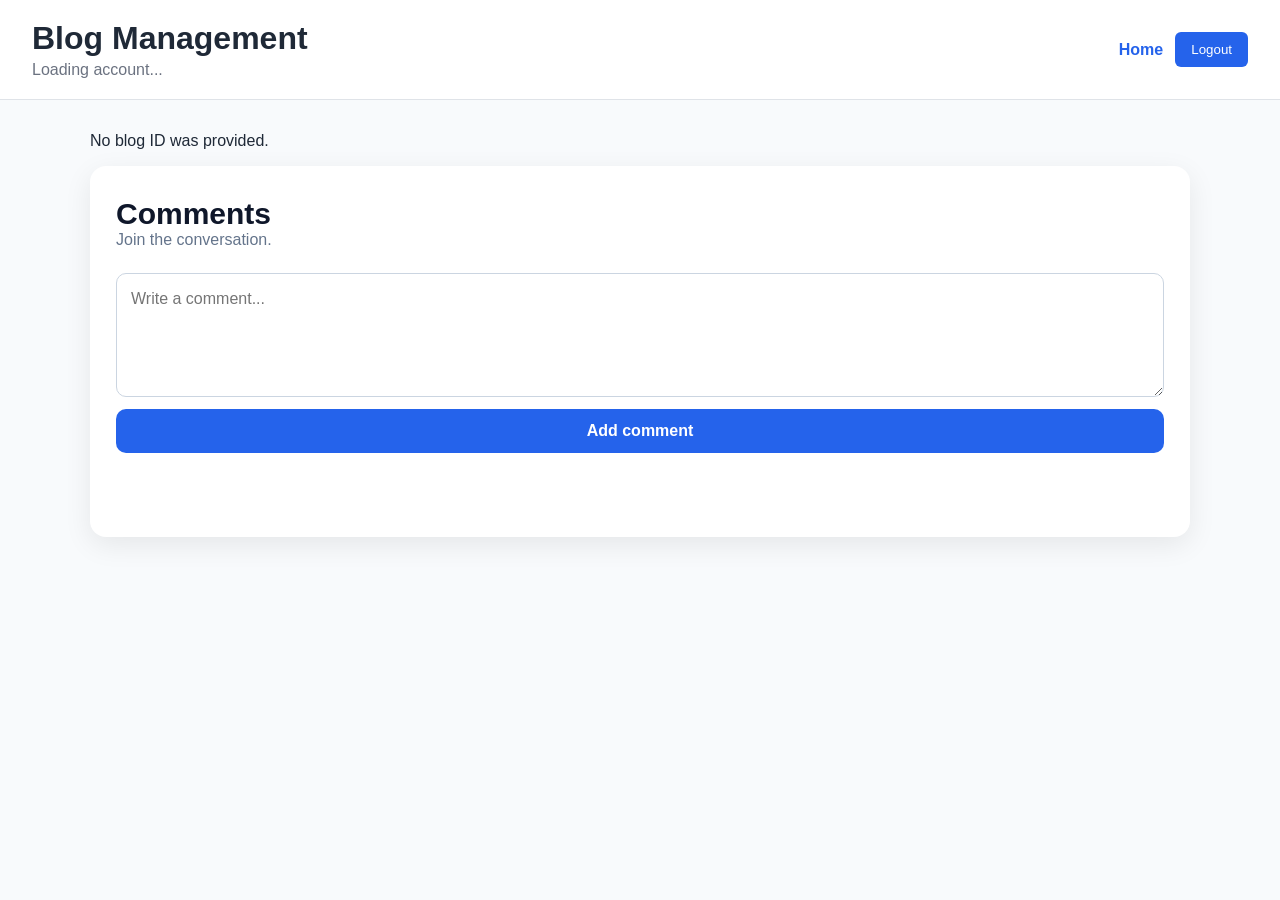
==== frontend/blog.html @ 799d3f11 "simple Front has done" ====
<!DOCTYPE html>
<html lang="en">
<head>
    <meta charset="UTF-8">

    <meta
        name="viewport"
        content="width=device-width, initial-scale=1.0"
    >

    <title>Blog | Blog Management</title>

    <link rel="stylesheet" href="css/style.css">
</head>

<body>

    <header class="site-header">
        <div>
            <h1>Blog Management</h1>
            <p id="blog-page-user">Loading account...</p>
        </div>

        <nav class="header-actions">
            <a class="secondary-link" href="index.html">
                Home
            </a>

            <a
                id="dashboard-link"
                class="secondary-link hidden"
                href="dashboard.html"
            >
                Dashboard
            </a>

            <button id="logout-button" type="button">
                Logout
            </button>
        </nav>
    </header>

    <main class="page-container">
        <p id="blog-message">Loading blog...</p>

        <article id="blog-details" class="blog-details hidden">
            <img
                id="blog-image"
                class="blog-details-image hidden"
                alt=""
            >

            <div class="blog-details-content">
                <div class="blog-details-meta">
                    <span id="blog-category">
                        Uncategorized
                    </span>

                    <span id="blog-author"></span>

                    <span id="blog-views"></span>
                </div>

                <h2 id="blog-title"></h2>

                <p id="blog-date" class="blog-date"></p>

                <div id="blog-content" class="blog-body"></div>
            </div>
        </article>

        <section class="comments-section">
            <div class="section-heading">
                <div>
                    <h2>Comments</h2>
                    <p>Join the conversation.</p>
                </div>
            </div>

            <form id="comment-form" class="comment-form">
                <textarea
                    id="comment-content"
                    rows="4"
                    maxlength="1000"
                    placeholder="Write a comment..."
                    required
                ></textarea>

                <button
                    id="comment-button"
                    class="primary-button"
                    type="submit"
                >
                    Add comment
                </button>

                <p
                    id="comment-message"
                    class="form-message"
                    aria-live="polite"
                ></p>
            </form>

            <p id="comments-message">Loading comments...</p>

            <div id="comments-container" class="comments-list"></div>
        </section>
    </main>

    <script src="js/api.js"></script>
    <script src="js/blog.js"></script>
</body>
</html>
---- frontend/css/style.css ----
* {
    box-sizing: border-box;
}

body {
    margin: 0;
    font-family: Arial, sans-serif;
    background: #f4f6f8;
    color: #1f2937;
}

.site-header {
    display: flex;
    align-items: center;
    justify-content: space-between;
    gap: 24px;
    padding: 20px 32px;
    background: #ffffff;
    border-bottom: 1px solid #dfe3e8;
}

.site-header h1 {
    margin: 0 0 4px;
}

.site-header p {
    margin: 0;
    color: #6b7280;
}

button {
    cursor: pointer;
    border: 0;
    border-radius: 6px;
    padding: 10px 16px;
    background: #2563eb;
    color: white;
}

.page-container {
    width: min(1100px, calc(100% - 32px));
    margin: 32px auto;
}

.toolbar {
    display: flex;
    gap: 10px;
    margin-bottom: 30px;
}

.toolbar input {
    flex: 1;
    padding: 11px 12px;
    border: 1px solid #cbd5e1;
    border-radius: 6px;
}

.blogs-grid {
    display: grid;
    grid-template-columns: repeat(
        auto-fit,
        minmax(260px, 1fr)
    );
    gap: 20px;
}

.blog-card {
    overflow: hidden;
    background: white;
    border-radius: 10px;
    box-shadow: 0 4px 14px rgb(0 0 0 / 8%);
}

.blog-image {
    display: block;
    width: 100%;
    height: 190px;
    object-fit: cover;
}

.blog-card-content {
    padding: 18px;
}

.blog-card-content h3 {
    margin-top: 0;
}

.blog-meta {
    color: #6b7280;
    font-size: 14px;
}

.blog-card a {
    color: #2563eb;
    font-weight: 700;
    text-decoration: none;
}
.auth-page {
    min-height: 100vh;
    display: grid;
    place-items: center;
    padding: 24px;
    background:
        radial-gradient(
            circle at top left,
            rgba(37, 99, 235, 0.16),
            transparent 35%
        ),
        linear-gradient(135deg, #f8fafc, #eef2ff);
}

.auth-container {
    width: 100%;
    max-width: 440px;
}

.auth-card {
    padding: 36px;
    border: 1px solid rgba(148, 163, 184, 0.25);
    border-radius: 18px;
    background: rgba(255, 255, 255, 0.94);
    box-shadow: 0 24px 60px rgba(15, 23, 42, 0.12);
    backdrop-filter: blur(12px);
}

.auth-brand {
    margin-bottom: 28px;
    text-align: center;
}

.auth-badge {
    display: inline-block;
    margin-bottom: 14px;
    padding: 6px 10px;
    border-radius: 999px;
    background: #dbeafe;
    color: #1d4ed8;
    font-size: 13px;
    font-weight: 700;
}

.auth-brand h1 {
    margin: 0 0 10px;
    font-size: 32px;
    color: #0f172a;
}

.auth-brand p {
    margin: 0;
    color: #64748b;
    line-height: 1.6;
}

.auth-form {
    display: grid;
    gap: 18px;
}

.form-group {
    display: grid;
    gap: 8px;
}

.form-group label {
    font-size: 14px;
    font-weight: 700;
    color: #334155;
}

.form-group input {
    width: 100%;
    padding: 13px 14px;
    border: 1px solid #cbd5e1;
    border-radius: 10px;
    background: #ffffff;
    color: #0f172a;
    font: inherit;
    outline: none;
    transition:
        border-color 0.2s ease,
        box-shadow 0.2s ease;
}

.form-group input:focus {
    border-color: #2563eb;
    box-shadow: 0 0 0 4px rgba(37, 99, 235, 0.12);
}

.primary-button {
    width: 100%;
    padding: 13px 16px;
    border: 0;
    border-radius: 10px;
    background: #2563eb;
    color: #ffffff;
    font-size: 16px;
    font-weight: 700;
    cursor: pointer;
    transition:
        transform 0.2s ease,
        background 0.2s ease;
}

.primary-button:hover {
    background: #1d4ed8;
    transform: translateY(-1px);
}

.primary-button:disabled {
    cursor: not-allowed;
    opacity: 0.65;
    transform: none;
}

.form-message {
    min-height: 22px;
    margin: 0;
    text-align: center;
    color: #dc2626;
    font-size: 14px;
}

.auth-footer {
    margin: 24px 0 0;
    text-align: center;
    color: #64748b;
}

.auth-footer a {
    color: #2563eb;
    font-weight: 700;
    text-decoration: none;
}

.auth-footer a:hover {
    text-decoration: underline;
}

@media (max-width: 520px) {
    .auth-card {
        padding: 26px 20px;
    }

    .auth-brand h1 {
        font-size: 27px;
    }
}
.header-actions {
    display: flex;
    align-items: center;
    flex-wrap: wrap;
    gap: 12px;
}

.primary-link,
.secondary-link,
.small-link {
    text-decoration: none;
    font-weight: 700;
}

.primary-link {
    padding: 10px 16px;
    border-radius: 7px;
    background: #2563eb;
    color: #ffffff;
}

.secondary-link {
    color: #2563eb;
}

.dashboard-summary {
    display: grid;
    grid-template-columns:
        repeat(auto-fit, minmax(220px, 1fr));
    gap: 20px;
    margin-bottom: 28px;
}

.summary-card {
    display: grid;
    gap: 10px;
    padding: 22px;
    border-radius: 14px;
    background: #ffffff;
    box-shadow: 0 4px 14px rgb(0 0 0 / 7%);
}

.summary-card span {
    color: #64748b;
}

.summary-card strong {
    color: #0f172a;
    font-size: 34px;
}

.dashboard-section {
    padding: 24px;
    border-radius: 14px;
    background: #ffffff;
    box-shadow: 0 4px 14px rgb(0 0 0 / 7%);
}

.section-heading {
    display: flex;
    justify-content: space-between;
    gap: 20px;
    margin-bottom: 20px;
}

.section-heading h2 {
    margin: 0 0 6px;
}

.section-heading p {
    margin: 0;
    color: #64748b;
}

.table-wrapper {
    overflow-x: auto;
}

.dashboard-table {
    width: 100%;
    border-collapse: collapse;
}

.dashboard-table th,
.dashboard-table td {
    padding: 14px 12px;
    border-bottom: 1px solid #e2e8f0;
    text-align: left;
}

.dashboard-table th {
    color: #475569;
    font-size: 14px;
}

.table-actions {
    display: flex;
    align-items: center;
    flex-wrap: wrap;
    gap: 10px;
}

.small-link {
    color: #2563eb;
}

.danger-button {
    padding: 8px 12px;
    background: #dc2626;
}

.danger-button:hover {
    background: #b91c1c;
}

.editor-card {
    max-width: 820px;
    margin: 0 auto;
    padding: 28px;
    border-radius: 16px;
    background: #ffffff;
    box-shadow: 0 8px 28px rgb(0 0 0 / 8%);
}

.editor-form {
    display: grid;
    gap: 20px;
}

.editor-form textarea,
.editor-form select {
    width: 100%;
    padding: 13px 14px;
    border: 1px solid #cbd5e1;
    border-radius: 10px;
    background: #ffffff;
    color: #0f172a;
    font: inherit;
    outline: none;
}

.editor-form textarea {
    resize: vertical;
    line-height: 1.6;
}

.editor-form textarea:focus,
.editor-form select:focus {
    border-color: #2563eb;
    box-shadow: 0 0 0 4px rgba(37, 99, 235, 0.12);
}
.hidden {
    display: none !important;
}

.blog-details {
    overflow: hidden;
    margin-bottom: 34px;
    border-radius: 16px;
    background: #ffffff;
    box-shadow: 0 8px 28px rgb(0 0 0 / 8%);
}

.blog-details-image {
    display: block;
    width: 100%;
    max-height: 520px;
    object-fit: cover;
}

.blog-details-content {
    padding: 32px;
}

.blog-details-meta {
    display: flex;
    flex-wrap: wrap;
    gap: 12px;
    margin-bottom: 14px;
    color: #64748b;
    font-size: 14px;
}

.blog-details-meta span:first-child {
    padding: 5px 10px;
    border-radius: 999px;
    background: #dbeafe;
    color: #1d4ed8;
    font-weight: 700;
}

.blog-details h2 {
    margin: 0 0 10px;
    color: #0f172a;
    font-size: clamp(30px, 5vw, 48px);
}

.blog-date {
    color: #64748b;
}

.blog-body {
    margin-top: 28px;
    color: #334155;
    font-size: 18px;
    line-height: 1.85;
    white-space: pre-wrap;
}

.comments-section {
    padding: 26px;
    border-radius: 16px;
    background: #ffffff;
    box-shadow: 0 8px 28px rgb(0 0 0 / 8%);
}

.comment-form {
    display: grid;
    gap: 12px;
    margin: 24px 0;
}

.comment-form textarea {
    width: 100%;
    padding: 13px 14px;
    border: 1px solid #cbd5e1;
    border-radius: 10px;
    font: inherit;
    line-height: 1.5;
    resize: vertical;
}

.comments-list {
    display: grid;
    gap: 16px;
}

.comment-card {
    padding: 18px;
    border: 1px solid #e2e8f0;
    border-radius: 12px;
    background: #f8fafc;
}

.comment-header {
    display: flex;
    align-items: flex-start;
    justify-content: space-between;
    gap: 16px;
}

.comment-header p {
    margin: 5px 0 0;
    color: #64748b;
    font-size: 13px;
}

.comment-actions {
    display: flex;
    gap: 8px;
}

.small-button {
    padding: 8px 12px;
    background: #475569;
}

.comment-text {
    margin: 16px 0 0;
    color: #334155;
    line-height: 1.65;
    white-space: pre-wrap;
}
.current-image-section {
    display: grid;
    gap: 10px;
}

.field-label {
    margin: 0;
    color: #334155;
    font-size: 14px;
    font-weight: 700;
}

.field-help {
    color: #64748b;
    line-height: 1.5;
}

.current-blog-image {
    width: min(100%, 420px);
    max-height: 260px;
    border-radius: 12px;
    object-fit: cover;
    box-shadow: 0 4px 14px rgb(0 0 0 / 10%);
}
.category-management {
    margin-top: 28px;
}

.category-form {
    display: flex;
    gap: 12px;
    margin-bottom: 18px;
}

.category-form input {
    flex: 1;
    padding: 12px 14px;
    border: 1px solid #cbd5e1;
    border-radius: 10px;
    font: inherit;
}

.categories-list {
    display: grid;
    gap: 12px;
}

.category-item {
    display: flex;
    align-items: center;
    justify-content: space-between;
    gap: 16px;
    padding: 14px 16px;
    border: 1px solid #e2e8f0;
    border-radius: 10px;
    background: #f8fafc;
}

@media (max-width: 640px) {
    .category-form {
        flex-direction: column;
    }
}
:root {
    --primary: #2563eb;
    --primary-dark: #1d4ed8;
    --primary-soft: #dbeafe;
    --heading: #0f172a;
    --text: #334155;
    --muted: #64748b;
    --border: #e2e8f0;
    --surface: #ffffff;
    --background: #f8fafc;
}

body {
    background: var(--background);
}

.home-header {
    position: sticky;
    top: 0;
    z-index: 20;
    padding: 14px max(24px, calc((100% - 1180px) / 2));
    box-shadow: 0 1px 14px rgb(15 23 42 / 6%);
}

.site-brand {
    display: flex;
    align-items: center;
    gap: 12px;
    color: var(--heading);
    text-decoration: none;
}

.site-brand > span:last-child {
    display: grid;
    gap: 2px;
}

.site-brand strong {
    font-size: 17px;
}

.site-brand small {
    color: var(--muted);
    font-size: 12px;
}

.brand-icon {
    display: grid;
    width: 42px;
    height: 42px;
    place-items: center;
    border-radius: 12px;
    background: linear-gradient(
        135deg,
        var(--primary),
        #7c3aed
    );
    color: white;
    font-size: 20px;
    font-weight: 800;
}

.nav-link {
    color: var(--text);
    font-weight: 700;
    text-decoration: none;
}

.nav-link:hover {
    color: var(--primary);
}

.outline-button {
    padding: 10px 16px;
    border: 1px solid #cbd5e1;
    background: white;
    color: var(--text);
}

.outline-button:hover {
    border-color: var(--primary);
    color: var(--primary);
}

.hero-section {
    position: relative;
    display: grid;
    grid-template-columns: minmax(0, 1.2fr) minmax(320px, 0.8fr);
    min-height: 520px;
    overflow: hidden;
    padding: 88px max(24px, calc((100% - 1180px) / 2));
    background:
        radial-gradient(
            circle at 85% 20%,
            rgb(124 58 237 / 20%),
            transparent 28%
        ),
        radial-gradient(
            circle at 60% 80%,
            rgb(37 99 235 / 16%),
            transparent 35%
        ),
        linear-gradient(
            135deg,
            #eff6ff,
            #f8fafc 55%,
            #f5f3ff
        );
}

.hero-content {
    position: relative;
    z-index: 2;
    align-self: center;
    max-width: 680px;
}

.hero-label,
.section-label {
    color: var(--primary);
    font-size: 13px;
    font-weight: 800;
    letter-spacing: 0.08em;
    text-transform: uppercase;
}

.hero-content h1 {
    max-width: 650px;
    margin: 16px 0 20px;
    color: var(--heading);
    font-size: clamp(42px, 7vw, 72px);
    line-height: 1.04;
    letter-spacing: -0.04em;
}

.hero-content > p {
    max-width: 590px;
    margin: 0;
    color: var(--muted);
    font-size: 19px;
    line-height: 1.7;
}

.hero-user-row p {
    margin: 22px 0;
    color: var(--text);
    font-weight: 700;
}

.hero-search {
    display: flex;
    max-width: 650px;
    padding: 7px;
    border: 1px solid rgb(148 163 184 / 30%);
    border-radius: 15px;
    background: rgb(255 255 255 / 90%);
    box-shadow: 0 16px 40px rgb(15 23 42 / 10%);
}

.hero-search input {
    min-width: 0;
    flex: 1;
    padding: 13px;
    border: 0;
    background: transparent;
    font: inherit;
    outline: none;
}

.hero-search button {
    padding-inline: 24px;
    border-radius: 10px;
}

.hero-decoration {
    position: relative;
    min-height: 340px;
}

.hero-circle {
    position: absolute;
    top: 50%;
    left: 50%;
    width: 310px;
    height: 310px;
    transform: translate(-50%, -50%);
    border-radius: 50%;
    background:
        linear-gradient(
            145deg,
            rgb(37 99 235 / 90%),
            rgb(124 58 237 / 84%)
        );
    box-shadow:
        0 40px 80px rgb(37 99 235 / 25%);
}

.floating-card {
    position: absolute;
    z-index: 2;
    display: grid;
    gap: 6px;
    width: 210px;
    padding: 20px;
    border: 1px solid rgb(255 255 255 / 60%);
    border-radius: 18px;
    background: rgb(255 255 255 / 88%);
    box-shadow: 0 20px 50px rgb(15 23 42 / 15%);
    backdrop-filter: blur(14px);
}

.floating-card span {
    color: var(--primary);
    font-size: 13px;
    font-weight: 800;
}

.floating-card strong {
    color: var(--heading);
    font-size: 18px;
}

.floating-card-one {
    top: 36px;
    left: 5%;
    transform: rotate(-4deg);
}

.floating-card-two {
    right: 2%;
    bottom: 35px;
    transform: rotate(5deg);
}

.home-layout {
    display: grid;
    grid-template-columns: 260px minmax(0, 1fr);
    align-items: start;
    gap: 34px;
    width: min(1180px, calc(100% - 32px));
    padding-block: 50px 70px;
}

.categories-panel {
    position: sticky;
    top: 96px;
    padding: 22px;
    border: 1px solid var(--border);
    border-radius: 16px;
    background: var(--surface);
    box-shadow: 0 8px 26px rgb(15 23 42 / 6%);
}

.panel-heading {
    display: flex;
    align-items: flex-start;
    justify-content: space-between;
    gap: 12px;
    margin-bottom: 18px;
}

.panel-heading h2 {
    margin: 5px 0 0;
    color: var(--heading);
    font-size: 22px;
}

.text-button {
    padding: 0;
    background: transparent;
    color: var(--primary);
    font-weight: 700;
}

.category-chips {
    display: grid;
    gap: 9px;
}

.category-chip {
    width: 100%;
    padding: 11px 13px;
    border: 1px solid var(--border);
    background: #f8fafc;
    color: var(--text);
    text-align: left;
    transition:
        border-color 0.2s ease,
        background 0.2s ease,
        color 0.2s ease,
        transform 0.2s ease;
}

.category-chip:hover {
    border-color: #93c5fd;
    background: #eff6ff;
    color: var(--primary);
    transform: translateX(3px);
}

.category-chip.active {
    border-color: var(--primary);
    background: var(--primary);
    color: white;
}

.content-column {
    min-width: 0;
}

.featured-section {
    margin-bottom: 52px;
}

.section-heading {
    margin-bottom: 22px;
}

.section-heading h2 {
    margin: 5px 0 0;
    color: var(--heading);
    font-size: 30px;
}

.latest-heading {
    display: flex;
    align-items: flex-end;
    justify-content: space-between;
    gap: 20px;
}

.result-count {
    color: var(--muted);
    font-size: 14px;
    font-weight: 700;
}

.featured-blog-card {
    display: grid;
    grid-template-columns: minmax(280px, 0.95fr) minmax(0, 1.05fr);
    overflow: hidden;
    border: 1px solid var(--border);
    border-radius: 20px;
    background: var(--surface);
    box-shadow: 0 16px 40px rgb(15 23 42 / 8%);
}

.featured-image-wrapper {
    display: block;
    min-height: 370px;
}

.featured-image {
    width: 100%;
    height: 100%;
    object-fit: cover;
}

.featured-placeholder,
.blog-card-placeholder {
    display: grid;
    place-items: center;
    background:
        linear-gradient(
            135deg,
            #dbeafe,
            #ede9fe
        );
    color: var(--primary);
    font-weight: 800;
}

.featured-content {
    display: flex;
    flex-direction: column;
    justify-content: center;
    padding: 38px;
}

.featured-content h3 {
    margin: 16px 0;
    font-size: clamp(28px, 4vw, 40px);
    line-height: 1.15;
}

.featured-content h3 a,
.modern-blog-card h3 a {
    color: var(--heading);
    text-decoration: none;
}

.featured-content h3 a:hover,
.modern-blog-card h3 a:hover {
    color: var(--primary);
}

.featured-content > p {
    margin: 0 0 22px;
    color: var(--muted);
    font-size: 16px;
    line-height: 1.75;
}

.blog-category-badge {
    width: fit-content;
    padding: 6px 10px;
    border-radius: 999px;
    background: var(--primary-soft);
    color: var(--primary-dark);
    font-size: 12px;
    font-weight: 800;
}

.blog-card-footer {
    display: flex;
    flex-wrap: wrap;
    gap: 9px 16px;
    color: var(--muted);
    font-size: 13px;
}

.read-more-link {
    display: inline-block;
    width: fit-content;
    margin-top: 24px;
    color: var(--primary);
    font-weight: 800;
    text-decoration: none;
}

.read-more-link:hover {
    color: var(--primary-dark);
}

.blogs-grid {
    display: grid;
    grid-template-columns:
        repeat(2, minmax(0, 1fr));
    gap: 24px;
}

.modern-blog-card {
    display: flex;
    min-width: 0;
    flex-direction: column;
    overflow: hidden;
    border: 1px solid var(--border);
    border-radius: 18px;
    background: var(--surface);
    box-shadow: 0 7px 24px rgb(15 23 42 / 6%);
    transition:
        transform 0.2s ease,
        box-shadow 0.2s ease;
}

.modern-blog-card:hover {
    transform: translateY(-5px);
    box-shadow: 0 18px 38px rgb(15 23 42 / 11%);
}

.blog-card-image-link {
    display: block;
    height: 220px;
}

.blog-card-image {
    width: 100%;
    height: 100%;
    object-fit: cover;
}

.modern-blog-content {
    display: flex;
    flex: 1;
    flex-direction: column;
    padding: 22px;
}

.blog-card-top {
    display: flex;
    align-items: center;
    justify-content: space-between;
    gap: 12px;
}

.blog-view-count {
    color: var(--muted);
    font-size: 12px;
    font-weight: 700;
}

.modern-blog-card h3 {
    margin: 17px 0 12px;
    font-size: 23px;
    line-height: 1.3;
}

.blog-excerpt {
    flex: 1;
    margin: 0 0 20px;
    color: var(--muted);
    line-height: 1.7;
}

.loading-state,
.empty-state {
    display: grid;
    min-height: 230px;
    place-items: center;
    align-content: center;
    text-align: center;
}

.loading-spinner {
    width: 42px;
    height: 42px;
    margin-bottom: 12px;
    border: 4px solid #dbeafe;
    border-top-color: var(--primary);
    border-radius: 50%;
    animation: spin 0.85s linear infinite;
}

@keyframes spin {
    to {
        transform: rotate(360deg);
    }
}

.empty-icon {
    margin-bottom: 8px;
    font-size: 44px;
}

.empty-state h3 {
    margin: 5px 0;
    color: var(--heading);
}

.empty-state p {
    max-width: 380px;
    margin: 5px auto;
    color: var(--muted);
}

.error-message {
    color: #dc2626;
}

.pagination {
    display: flex;
    align-items: center;
    justify-content: center;
    gap: 18px;
    margin-top: 38px;
}

.pagination span {
    color: var(--text);
    font-weight: 700;
}

.site-footer {
    display: flex;
    align-items: flex-end;
    justify-content: space-between;
    gap: 30px;
    padding: 34px max(24px, calc((100% - 1180px) / 2));
    border-top: 1px solid var(--border);
    background: var(--surface);
    color: var(--muted);
}

.site-footer strong {
    color: var(--heading);
}

.site-footer p {
    margin: 7px 0 0;
}

@media (max-width: 980px) {
    .hero-section {
        grid-template-columns: 1fr;
    }

    .hero-decoration {
        display: none;
    }

    .home-layout {
        grid-template-columns: 1fr;
    }

    .categories-panel {
        position: static;
    }

    .category-chips {
        display: flex;
        flex-wrap: wrap;
    }

    .category-chip {
        width: auto;
    }

    .featured-blog-card {
        grid-template-columns: 1fr;
    }

    .featured-image-wrapper {
        min-height: 300px;
    }
}

@media (max-width: 720px) {
    .home-header {
        position: static;
        align-items: flex-start;
        flex-direction: column;
    }

    .header-actions {
        width: 100%;
    }

    .hero-section {
        min-height: auto;
        padding-block: 64px;
    }

    .hero-content h1 {
        font-size: 45px;
    }

    .hero-search {
        align-items: stretch;
        flex-direction: column;
        background: transparent;
        box-shadow: none;
    }

    .hero-search input {
        border: 1px solid var(--border);
        border-radius: 10px;
        background: white;
    }

    .blogs-grid {
        grid-template-columns: 1fr;
    }

    .featured-content {
        padding: 25px;
    }

    .latest-heading,
    .site-footer {
        align-items: flex-start;
        flex-direction: column;
    }
}
.profile-page {
    display: grid;
    min-height: calc(100vh - 140px);
    place-items: start center;
    padding-top: 60px;
}

.profile-card {
    display: grid;
    grid-template-columns: 150px minmax(0, 1fr);
    gap: 32px;
    width: min(760px, 100%);
    padding: 34px;
    border: 1px solid var(--border);
    border-radius: 20px;
    background: var(--surface);
    box-shadow: 0 18px 45px rgb(15 23 42 / 10%);
}

.profile-avatar {
    display: grid;
    width: 130px;
    height: 130px;
    place-items: center;
    border-radius: 50%;
    background:
        linear-gradient(
            135deg,
            var(--primary),
            #7c3aed
        );
    color: white;
    font-size: 54px;
    font-weight: 800;
}

.profile-main h1 {
    margin: 16px 0 6px;
    color: var(--heading);
    font-size: 34px;
}

.profile-role {
    margin: 0 0 28px;
    color: var(--muted);
}

.profile-details {
    display: grid;
    gap: 14px;
}

.profile-details article {
    display: grid;
    gap: 5px;
    padding: 15px 17px;
    border: 1px solid var(--border);
    border-radius: 12px;
    background: #f8fafc;
}

.profile-details span {
    color: var(--muted);
    font-size: 13px;
    font-weight: 700;
    text-transform: uppercase;
}

.profile-details strong {
    color: var(--heading);
    overflow-wrap: anywhere;
}

@media (max-width: 680px) {
    .profile-card {
        grid-template-columns: 1fr;
        text-align: center;
    }

    .profile-avatar {
        margin: 0 auto;
    }

    .profile-details {
        text-align: left;
    }
}
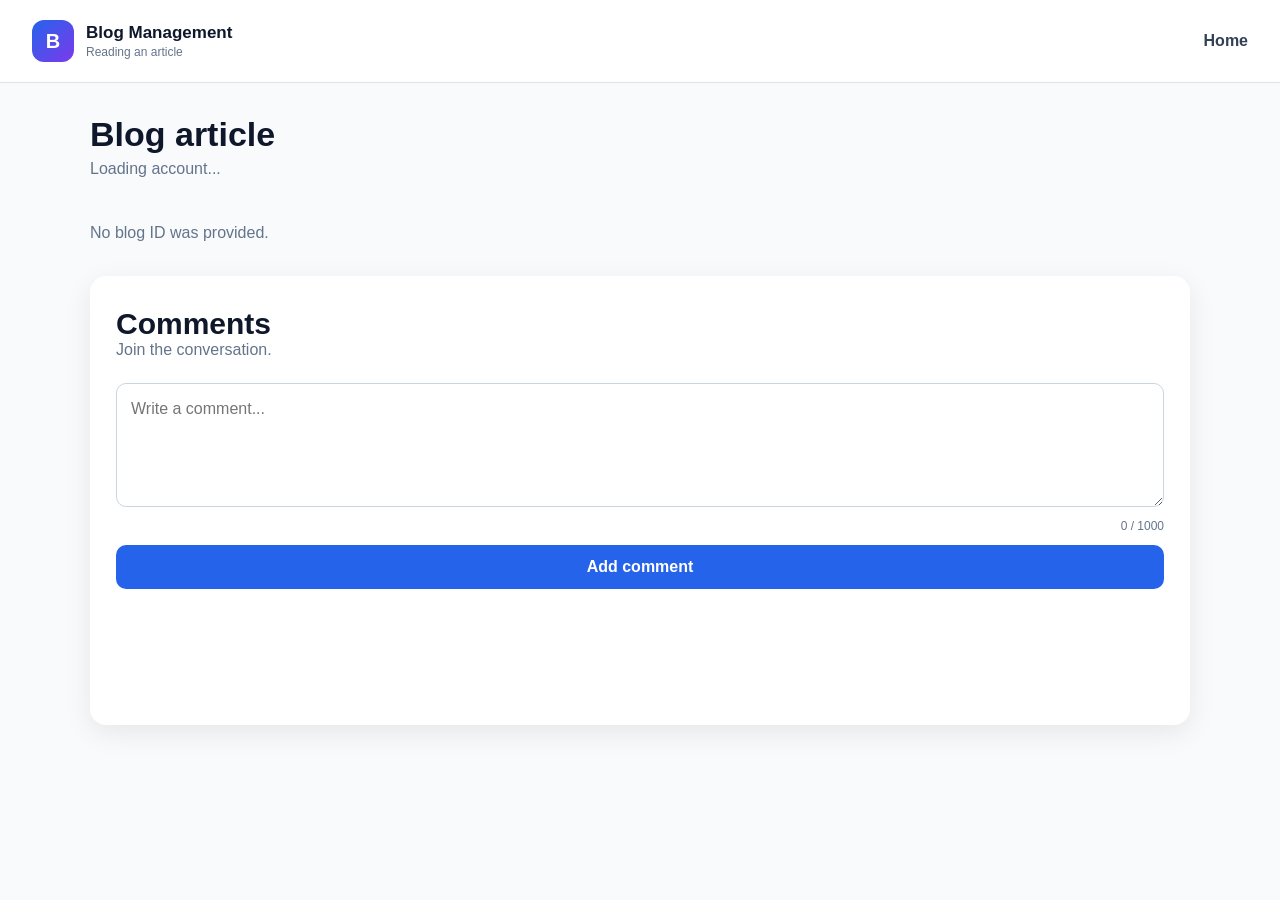
==== commit 92f87c3d: "polished both frontend and backend" ====
--- a/frontend/blog.html
+++ b/frontend/blog.html
@@ -10,38 +10,58 @@
 
     <title>Blog | Blog Management</title>
 
+    <meta
+        name="description"
+        content="Read the full article and join the discussion in the comments."
+    >
+
+    <link
+        rel="icon"
+        type="image/svg+xml"
+        href="data:image/svg+xml,%3Csvg xmlns='http://www.w3.org/2000/svg' viewBox='0 0 100 100'%3E%3Crect width='100' height='100' rx='22' fill='%232563eb'/%3E%3Ctext x='50' y='68' font-size='58' font-family='Arial, sans-serif' font-weight='800' fill='white' text-anchor='middle'%3EB%3C/text%3E%3C/svg%3E"
+    >
+
     <link rel="stylesheet" href="css/style.css">
 </head>
 
 <body>
 
     <header class="site-header">
-        <div>
-            <h1>Blog Management</h1>
-            <p id="blog-page-user">Loading account...</p>
-        </div>
+        <a class="site-brand" href="index.html">
+            <span class="brand-icon">B</span>
+
+            <span>
+                <strong>Blog Management</strong>
+                <small>Reading an article</small>
+            </span>
+        </a>
 
         <nav class="header-actions">
-            <a class="secondary-link" href="index.html">
+            <a class="nav-link" href="index.html">
                 Home
             </a>
 
             <a
                 id="dashboard-link"
-                class="secondary-link hidden"
+                class="nav-link hidden"
                 href="dashboard.html"
             >
                 Dashboard
             </a>
 
-            <button id="logout-button" type="button">
+            <button id="logout-button" class="outline-button hidden" type="button">
                 Logout
             </button>
         </nav>
     </header>
 
     <main class="page-container">
-        <p id="blog-message">Loading blog...</p>
+        <div class="page-heading">
+            <h1>Blog article</h1>
+            <p id="blog-page-user">Loading account...</p>
+        </div>
+
+        <p id="blog-message" class="state-message">Loading blog...</p>
 
         <article id="blog-details" class="blog-details hidden">
             <img
@@ -86,6 +106,8 @@
                     required
                 ></textarea>
 
+                <span id="comment-counter" class="char-counter">0 / 1000</span>
+
                 <button
                     id="comment-button"
                     class="primary-button"
@@ -101,7 +123,7 @@
                 ></p>
             </form>
 
-            <p id="comments-message">Loading comments...</p>
+            <p id="comments-message" class="state-message">Loading comments...</p>
 
             <div id="comments-container" class="comments-list"></div>
         </section>
--- a/frontend/css/style.css
+++ b/frontend/css/style.css
@@ -4,7 +4,14 @@
 
 body {
     margin: 0;
-    font-family: Arial, sans-serif;
+    font-family:
+        -apple-system,
+        BlinkMacSystemFont,
+        "Segoe UI",
+        Roboto,
+        Helvetica,
+        Arial,
+        sans-serif;
     background: #f4f6f8;
     color: #1f2937;
 }
@@ -35,6 +42,31 @@
     padding: 10px 16px;
     background: #2563eb;
     color: white;
+    font: inherit;
+    transition:
+        background 0.2s ease,
+        transform 0.2s ease,
+        box-shadow 0.2s ease,
+        opacity 0.2s ease,
+        filter 0.2s ease;
+}
+
+button:hover:not(:disabled) {
+    filter: brightness(0.94);
+}
+
+button:disabled {
+    cursor: not-allowed;
+    opacity: 0.65;
+}
+
+a:focus-visible,
+button:focus-visible,
+input:focus-visible,
+textarea:focus-visible,
+select:focus-visible {
+    outline: 2px solid #2563eb;
+    outline-offset: 2px;
 }
 
 .page-container {
@@ -1331,4 +1363,57 @@
     .profile-details {
         text-align: left;
     }
+}
+
+.page-heading {
+    margin-bottom: 28px;
+}
+
+.page-heading h1 {
+    margin: 0 0 6px;
+    color: var(--heading);
+    font-size: clamp(26px, 4vw, 34px);
+}
+
+.page-heading p {
+    margin: 0;
+    color: var(--muted);
+}
+
+.state-message {
+    padding: 18px 0;
+    color: var(--muted);
+}
+
+.char-counter {
+    justify-self: end;
+    color: var(--muted);
+    font-size: 12px;
+}
+
+.image-preview {
+    display: block;
+    width: min(100%, 320px);
+    max-height: 220px;
+    margin-top: 10px;
+    border-radius: 12px;
+    object-fit: cover;
+    box-shadow: 0 4px 14px rgb(0 0 0 / 10%);
+}
+
+.dashboard-table tbody tr {
+    transition: background 0.15s ease;
+}
+
+.dashboard-table tbody tr:hover {
+    background: #f8fafc;
+}
+
+.small-button:hover:not(:disabled) {
+    background: #334155;
+}
+
+.comment-form textarea:focus {
+    border-color: var(--primary);
+    box-shadow: 0 0 0 4px rgba(37, 99, 235, 0.12);
 }
